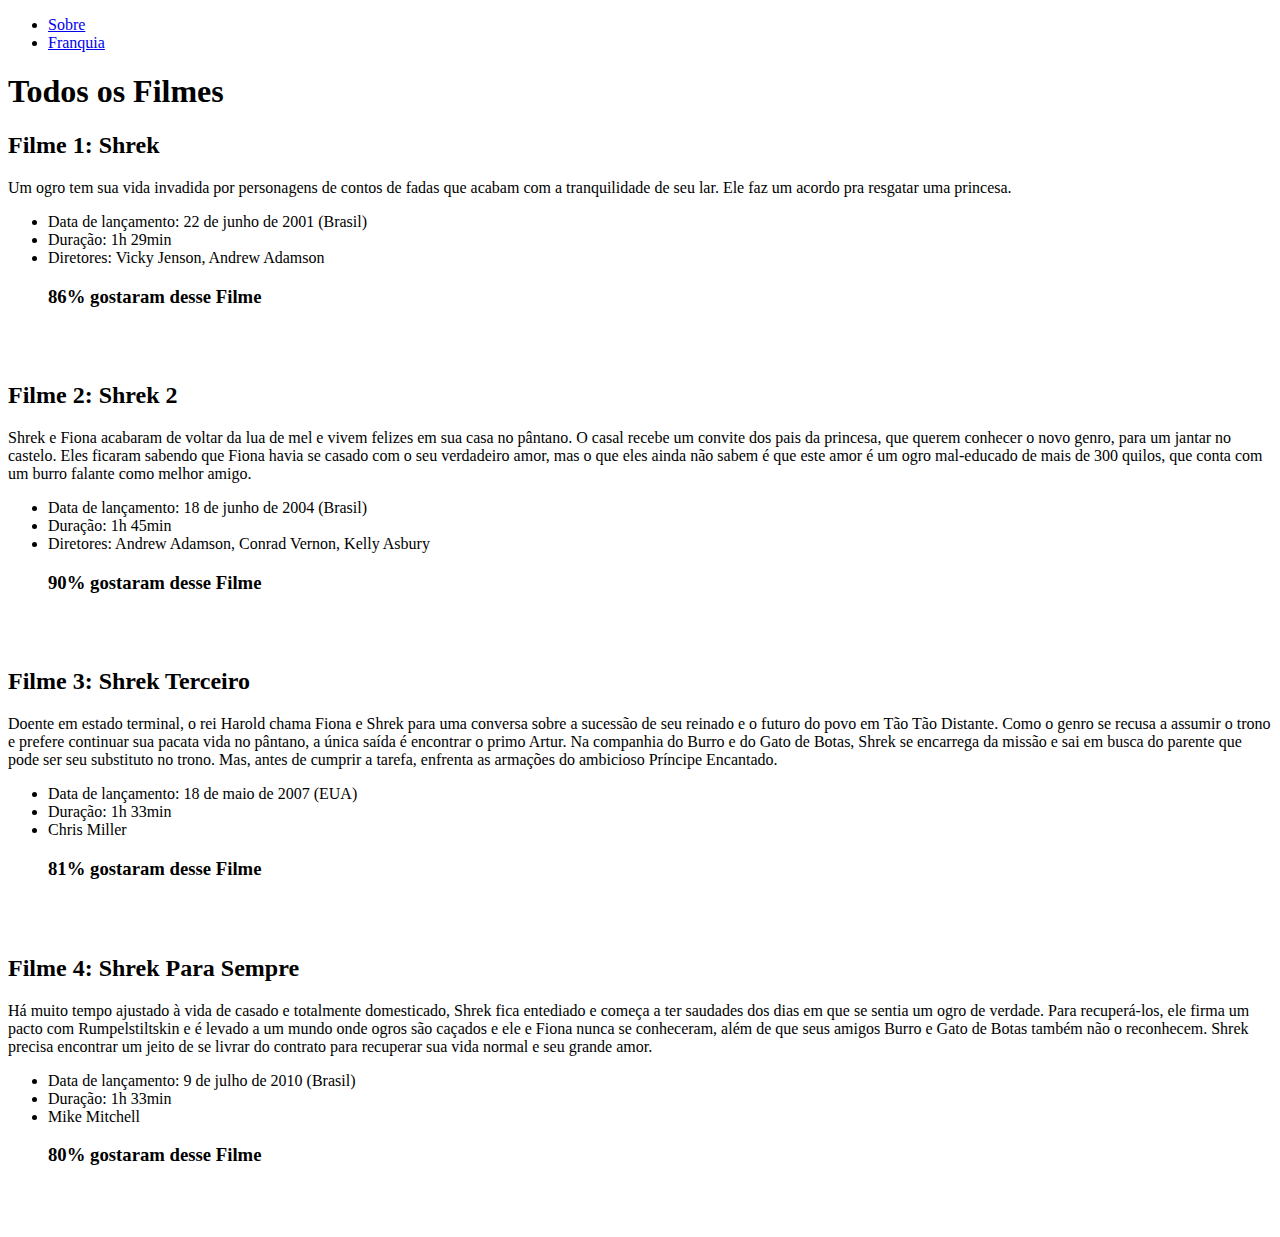
==== MeuFilmePreferido/franquia.html @ c655cf12 "infos iniciais" ====
<!DOCTYPE html>
<html lang="pt-br">
<head>
    <meta charset="UTF-8">
    <meta http-equiv="X-UA-Compatible" content="IE=edge">
    <meta name="viewport" content="width=device-width, initial-scale=1.0">
    <title>Franquia</title>
</head>
<body>
    <nav>
        <ul>
            <li>
                <a href="index.html">Sobre</a>
            </li>

            <li>
                <a href="franquia.html">Franquia</a>
            </li>
        </ul>
    </nav>
    
    <h1>Todos os Filmes</h1>

    <h2>Filme 1: Shrek</h2>

    <p>
        Um ogro tem sua vida invadida por personagens de contos de fadas que acabam com a tranquilidade de 
        seu lar. Ele faz um acordo pra resgatar uma princesa.
    </p>
    <p> 
        <ul>
            <li>Data de lançamento: 22 de junho de 2001 (Brasil)</li>
            <li>Duração: 1h 29min</li>
            <li>Diretores: Vicky Jenson, Andrew Adamson</li>
            <h3>86% gostaram desse Filme</h3>
        </ul>
        <br><br>
    </p>

    <h2>Filme 2: Shrek 2</h2>

    <p>
        Shrek e Fiona acabaram de voltar da lua de mel e vivem felizes em sua casa no pântano. O casal recebe 
        um convite dos pais da princesa, que querem conhecer o novo genro, para um jantar no castelo. Eles 
        ficaram sabendo que Fiona havia se casado com o seu verdadeiro amor, mas o que eles ainda não sabem é 
        que este amor é um ogro mal-educado de mais de 300 quilos, que conta com um burro falante como melhor 
        amigo.
    </p>
    <p> 
    
        <ul>
            <li>Data de lançamento: 18 de junho de 2004 (Brasil)</li>
            <li>Duração: 1h 45min</li>
            <li>Diretores: Andrew Adamson, Conrad Vernon, Kelly Asbury</li>
            <h3>90% gostaram desse Filme</h3>
        </ul>
        <br><br>
    </p>


    <h2>Filme 3: Shrek Terceiro</h2>

    <p>
        Doente em estado terminal, o rei Harold chama Fiona e Shrek para uma conversa sobre a sucessão de seu 
        reinado e o futuro do povo em Tão Tão Distante. Como o genro se recusa a assumir o trono e prefere 
        continuar sua pacata vida no pântano, a única saída é encontrar o primo Artur. Na companhia do Burro e
         do Gato de Botas, Shrek se encarrega da missão e sai em busca do parente que pode ser seu substituto 
         no trono. Mas, antes de cumprir a tarefa, enfrenta as armações do ambicioso Príncipe Encantado.
    </p>
    <p> 
        <ul>
            <li>Data de lançamento: 18 de maio de 2007 (EUA)</li>
            <li>Duração: 1h 33min</li>
            <li>Chris Miller</li>
            <h3>81% gostaram desse Filme</h3>
        </ul>
        <br><br>
    </p>

    <h2>Filme 4: Shrek Para Sempre</h2>

    <p>
        Há muito tempo ajustado à vida de casado e totalmente domesticado, Shrek fica entediado e começa a ter
         saudades dos dias em que se sentia um ogro de verdade. Para recuperá-los, ele firma um pacto com 
         Rumpelstiltskin e é levado a um mundo onde ogros são caçados e ele e Fiona nunca se conheceram, além 
         de que seus amigos Burro e Gato de Botas também não o reconhecem. Shrek precisa encontrar um jeito de 
         se livrar do contrato para recuperar sua vida normal e seu grande amor.
    </p>
    <p> 
        <ul>
            <li>Data de lançamento: 9 de julho de 2010 (Brasil)</li>
            <li>Duração: 1h 33min</li>
            <li>Mike Mitchell</li>
            <h3>80% gostaram desse Filme</h3>
        </ul>
        <br><br>
    </p>
</body>
</html>
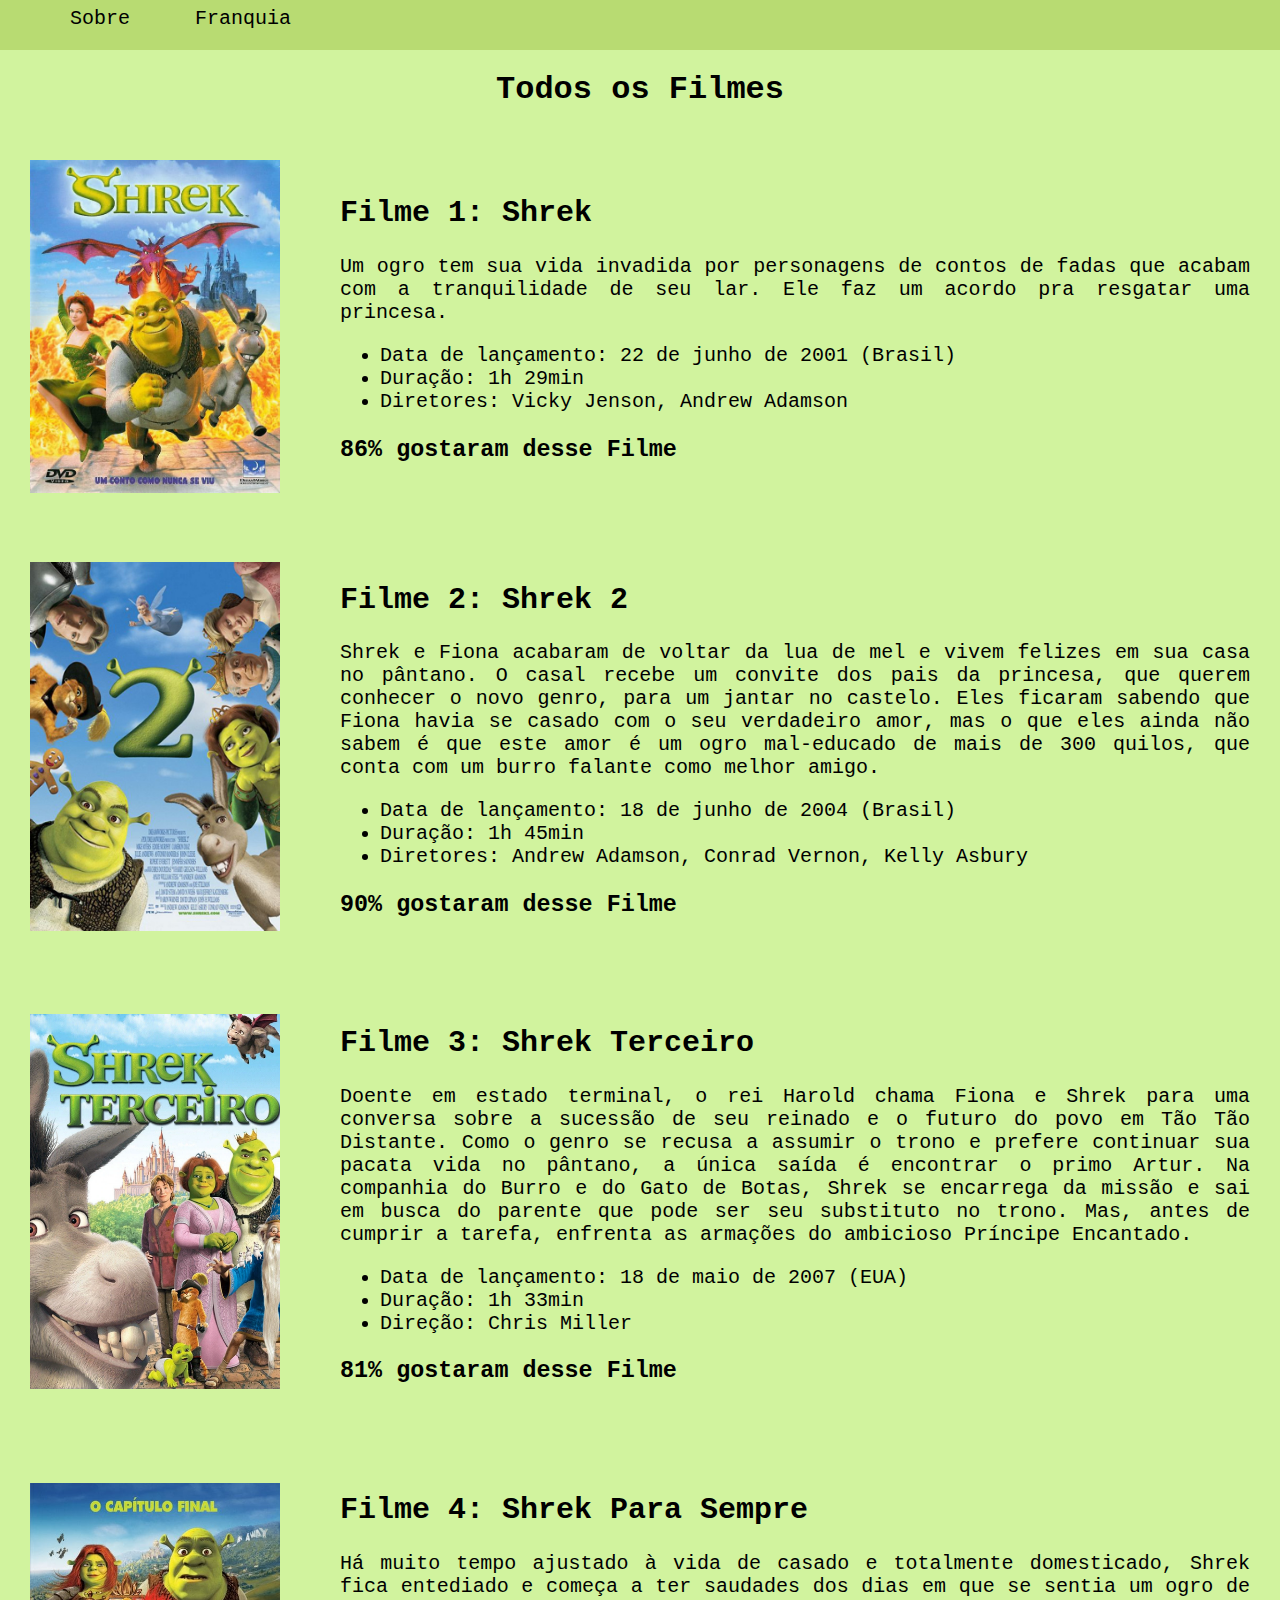
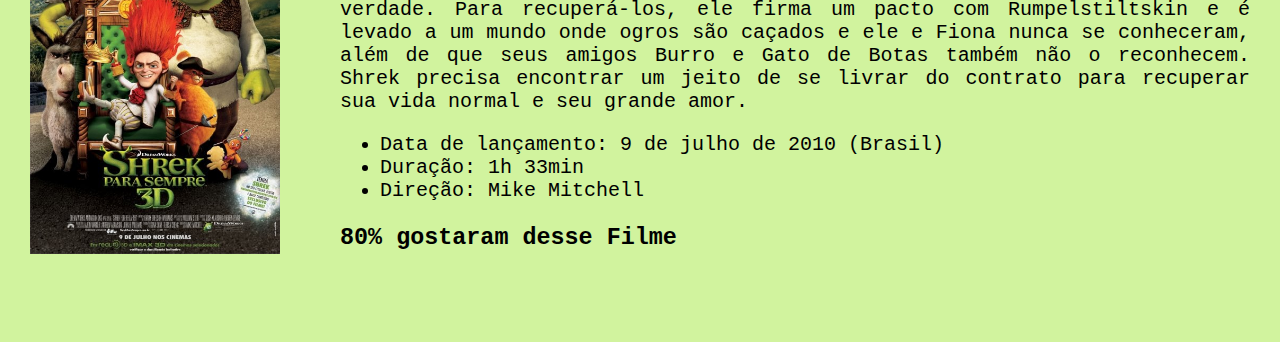
==== commit 45449103: "Implementação do css" ====
--- a/MeuFilmePreferido/franquia.html
+++ b/MeuFilmePreferido/franquia.html
@@ -1,13 +1,16 @@
 <!DOCTYPE html>
 <html lang="pt-br">
+
 <head>
     <meta charset="UTF-8">
     <meta http-equiv="X-UA-Compatible" content="IE=edge">
     <meta name="viewport" content="width=device-width, initial-scale=1.0">
     <title>Franquia</title>
+    <link rel="stylesheet" href="assets/css/styles.css">
 </head>
+
 <body>
-    <nav>
+    <div id="menu">
         <ul>
             <li>
                 <a href="index.html">Sobre</a>
@@ -17,83 +20,112 @@
                 <a href="franquia.html">Franquia</a>
             </li>
         </ul>
-    </nav>
-    
-    <h1>Todos os Filmes</h1>
+    </div>
 
-    <h2>Filme 1: Shrek</h2>
+    <h1 class="center">Todos os Filmes</h1>
+    <div class="container">
+        <div>
+            <img class="img2" src="assets/img/capa1.jpg" alt="Capa do Filme 1">
+        </div>
+        <div id="p1">
 
-    <p>
-        Um ogro tem sua vida invadida por personagens de contos de fadas que acabam com a tranquilidade de 
-        seu lar. Ele faz um acordo pra resgatar uma princesa.
-    </p>
-    <p> 
-        <ul>
-            <li>Data de lançamento: 22 de junho de 2001 (Brasil)</li>
-            <li>Duração: 1h 29min</li>
-            <li>Diretores: Vicky Jenson, Andrew Adamson</li>
+            <h2>Filme 1: Shrek</h2>
+
+            <p>
+                Um ogro tem sua vida invadida por personagens de contos de fadas que acabam com a tranquilidade de
+                seu lar. Ele faz um acordo pra resgatar uma princesa.
+            </p>
+            <p>
+            <ul>
+                <li>Data de lançamento: 22 de junho de 2001 (Brasil)</li>
+                <li>Duração: 1h 29min</li>
+                <li>Diretores: Vicky Jenson, Andrew Adamson</li>
+            </ul>
             <h3>86% gostaram desse Filme</h3>
-        </ul>
-        <br><br>
-    </p>
-
-    <h2>Filme 2: Shrek 2</h2>
-
-    <p>
-        Shrek e Fiona acabaram de voltar da lua de mel e vivem felizes em sua casa no pântano. O casal recebe 
-        um convite dos pais da princesa, que querem conhecer o novo genro, para um jantar no castelo. Eles 
-        ficaram sabendo que Fiona havia se casado com o seu verdadeiro amor, mas o que eles ainda não sabem é 
-        que este amor é um ogro mal-educado de mais de 300 quilos, que conta com um burro falante como melhor 
-        amigo.
-    </p>
-    <p> 
-    
-        <ul>
-            <li>Data de lançamento: 18 de junho de 2004 (Brasil)</li>
-            <li>Duração: 1h 45min</li>
-            <li>Diretores: Andrew Adamson, Conrad Vernon, Kelly Asbury</li>
-            <h3>90% gostaram desse Filme</h3>
-        </ul>
-        <br><br>
-    </p>
+            </p>
+        </div>
 
 
-    <h2>Filme 3: Shrek Terceiro</h2>
+    </div>
 
-    <p>
-        Doente em estado terminal, o rei Harold chama Fiona e Shrek para uma conversa sobre a sucessão de seu 
-        reinado e o futuro do povo em Tão Tão Distante. Como o genro se recusa a assumir o trono e prefere 
-        continuar sua pacata vida no pântano, a única saída é encontrar o primo Artur. Na companhia do Burro e
-         do Gato de Botas, Shrek se encarrega da missão e sai em busca do parente que pode ser seu substituto 
-         no trono. Mas, antes de cumprir a tarefa, enfrenta as armações do ambicioso Príncipe Encantado.
-    </p>
-    <p> 
-        <ul>
-            <li>Data de lançamento: 18 de maio de 2007 (EUA)</li>
-            <li>Duração: 1h 33min</li>
-            <li>Chris Miller</li>
+    <div class="container">
+        <div>
+            <img class="img2" src="assets/img/capa2.jpg" alt="Capa filme 2">
+        </div>
+        <div id="p1">
+            <h2>Filme 2: Shrek 2</h2>
+
+            <p>
+                Shrek e Fiona acabaram de voltar da lua de mel e vivem felizes em sua casa no pântano. O casal recebe
+                um convite dos pais da princesa, que querem conhecer o novo genro, para um jantar no castelo. Eles
+                ficaram sabendo que Fiona havia se casado com o seu verdadeiro amor, mas o que eles ainda não sabem é
+                que este amor é um ogro mal-educado de mais de 300 quilos, que conta com um burro falante como melhor
+                amigo.
+            </p>
+            <p>
+
+            <ul>
+                <li>Data de lançamento: 18 de junho de 2004 (Brasil)</li>
+                <li>Duração: 1h 45min</li>
+                <li>Diretores: Andrew Adamson, Conrad Vernon, Kelly Asbury</li>
+            </ul>
+            <h3>90% gostaram desse Filme</h3>
+            </p>
+        </div>
+
+    </div>
+
+    <div class="container">
+        <div>
+            <img class="img2" src="assets/img/capa3.webp" alt="Capa filme 3">
+        </div>
+        <div id="p1">
+            <h2>Filme 3: Shrek Terceiro</h2>
+
+            <p>
+                Doente em estado terminal, o rei Harold chama Fiona e Shrek para uma conversa sobre a sucessão de seu
+                reinado e o futuro do povo em Tão Tão Distante. Como o genro se recusa a assumir o trono e prefere
+                continuar sua pacata vida no pântano, a única saída é encontrar o primo Artur. Na companhia do Burro e
+                do Gato de Botas, Shrek se encarrega da missão e sai em busca do parente que pode ser seu substituto
+                no trono. Mas, antes de cumprir a tarefa, enfrenta as armações do ambicioso Príncipe Encantado.
+            </p>
+            <p>
+            <ul>
+                <li>Data de lançamento: 18 de maio de 2007 (EUA)</li>
+                <li>Duração: 1h 33min</li>
+                <li>Direção: Chris Miller</li>
+            </ul>
             <h3>81% gostaram desse Filme</h3>
-        </ul>
-        <br><br>
-    </p>
+            </p>
+        </div>
 
-    <h2>Filme 4: Shrek Para Sempre</h2>
+    </div>
 
-    <p>
-        Há muito tempo ajustado à vida de casado e totalmente domesticado, Shrek fica entediado e começa a ter
-         saudades dos dias em que se sentia um ogro de verdade. Para recuperá-los, ele firma um pacto com 
-         Rumpelstiltskin e é levado a um mundo onde ogros são caçados e ele e Fiona nunca se conheceram, além 
-         de que seus amigos Burro e Gato de Botas também não o reconhecem. Shrek precisa encontrar um jeito de 
-         se livrar do contrato para recuperar sua vida normal e seu grande amor.
-    </p>
-    <p> 
-        <ul>
-            <li>Data de lançamento: 9 de julho de 2010 (Brasil)</li>
-            <li>Duração: 1h 33min</li>
-            <li>Mike Mitchell</li>
+    <div class="container">
+        <div>
+            <img class="img2" src="assets/img/capa4.jpg" alt="Capa filme 4">
+        </div>
+        <div id="p1">
+            <h2>Filme 4: Shrek Para Sempre</h2>
+
+            <p>
+                Há muito tempo ajustado à vida de casado e totalmente domesticado, Shrek fica entediado e começa a ter
+                saudades dos dias em que se sentia um ogro de verdade. Para recuperá-los, ele firma um pacto com
+                Rumpelstiltskin e é levado a um mundo onde ogros são caçados e ele e Fiona nunca se conheceram, além
+                de que seus amigos Burro e Gato de Botas também não o reconhecem. Shrek precisa encontrar um jeito de
+                se livrar do contrato para recuperar sua vida normal e seu grande amor.
+            </p>
+            <p>
+            <ul>
+                <li>Data de lançamento: 9 de julho de 2010 (Brasil)</li>
+                <li>Duração: 1h 33min</li>
+                <li>Direção: Mike Mitchell</li>
+            </ul>
             <h3>80% gostaram desse Filme</h3>
-        </ul>
-        <br><br>
-    </p>
+            </p>
+        </div>
+
+    </div>
 </body>
+
 </html>--- a/MeuFilmePreferido/assets/css/styles.css
+++ b/MeuFilmePreferido/assets/css/styles.css
@@ -0,0 +1,73 @@
+/* Estilo index.html */
+
+body {
+    width: 100%;
+    height: 100%;
+    margin: 0 auto;
+    background-color: rgb(209, 243, 158);
+}
+
+h2 {
+    font-family: Andale Mono, monospace;
+}
+#ol1 li{
+    margin: 1em;
+}
+
+.center {
+    text-align: center;
+    font-family: Andale Mono, monospace;
+}
+
+.container {
+    display: flex;
+    flex-flow: row;
+    justify-content: center;
+    align-items: center;
+    font-family: Andale Mono, monospace;
+
+}
+
+.pt-30 {
+    padding-top: 50px;
+}
+
+.img2 {
+    width: 250px;
+    padding: 30px;
+}
+
+#p1 {
+    text-align: justify;
+    font-size: 20px;
+    padding: 30px;
+}
+
+#menu ul{
+    background-color: #b8db72;
+    height: 50px;
+    margin-top: 0em;
+}
+
+#menu li{
+    display: inline;
+    padding: 30px;
+    font-size: 20px;
+}
+
+#menu li a {
+    text-decoration: none;
+    color: black; 
+    vertical-align: -webkit-baseline-middle;
+    font-family: Andale Mono, monospace;
+
+}
+
+#menu li a:hover {
+    color: green;
+}
+
+#img1 {
+    width: 500px;
+}
+
